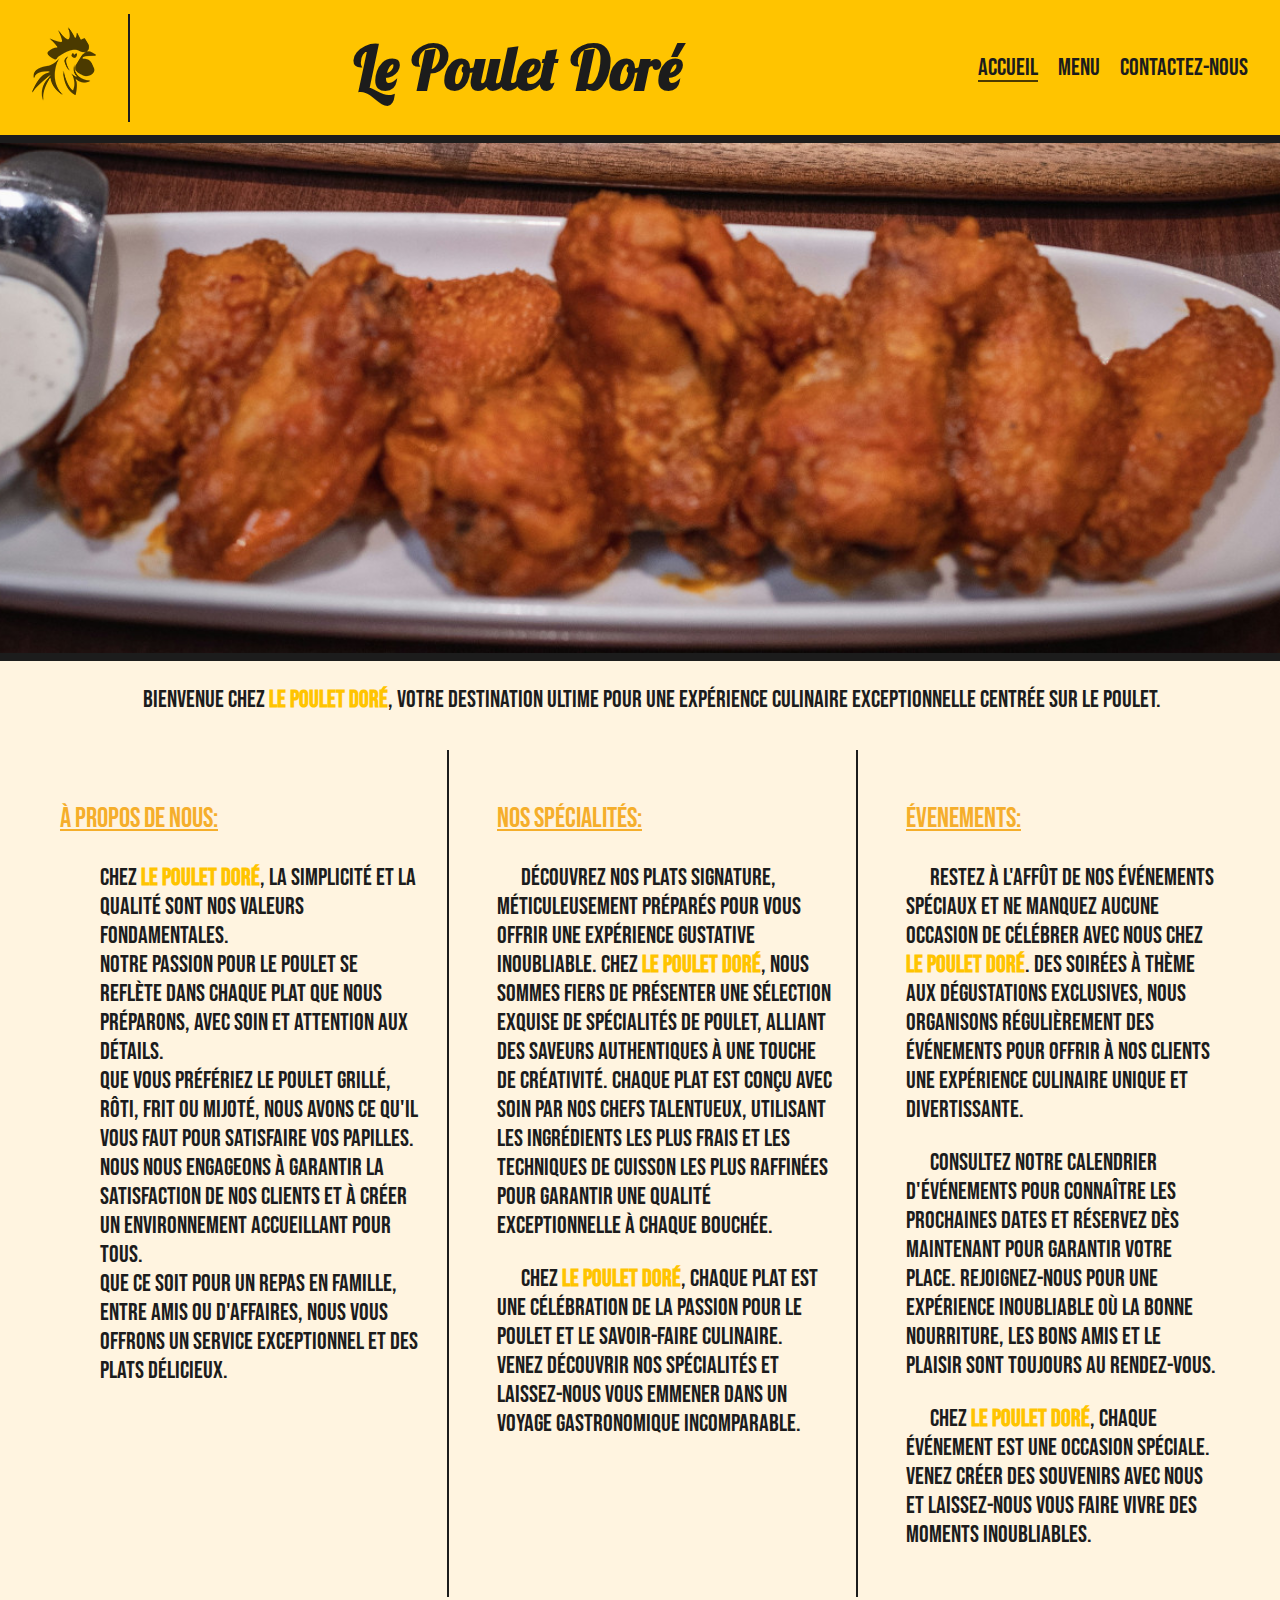
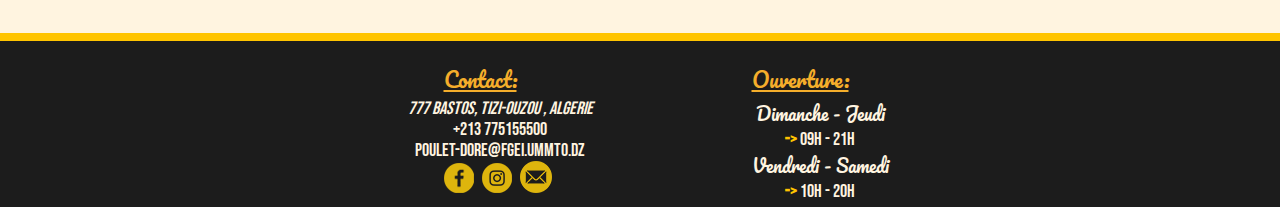
==== index.html @ 1df7c739 "modification des horraires" ====
<!DOCTYPE html>
<html lang="fr">

<head>
    <meta charset="UTF-8">
    <meta name="viewport" content="width=device-width, initial-scale=1.0">
    <link rel="stylesheet" href="style.css">
    <link rel="icon" href="images/logo_color.png" type="image/png">
    <title>Le Poulet Doré</title>
</head>

<body>
    <header>
        <div class="left">
            <div class="logo">
                <a href="index.html" title="Appuyer pour pour aller à l'accueil">
                    <img src="images/logo.png" alt="Logo de notre restaurant">
                </a>
            </div>
            <hr class="vertical">
        </div>

        <h1>Le Poulet Doré
        </h1>

        <nav>
            <ul>
                <li>
                    <a class="selected" href="index.html">ACCUEIL</a>
                </li>
                <li>
                    <a href="menu.html">MENU</a>
                </li>
                <li>
                    <a href="contact.html">CONTACTEZ-NOUS</a>
                </li>
            </ul>
        </nav>
    </header>

    <hr>

    <main>
        <div class="slogan">
            <div class="text">
                <em>
                    L’excelence de notre poulet
                    <br>est aussi élégante qu’un bijoux doré</em>
            </div>
            <a class="download" download="image-resto.jpg" href="images/background_home.jpg">
                <img src="images/telecharger.png" alt="Télécharger l'image" title="Télécharger l'image">
            </a>
        </div>

        <hr>

        <div class="presentation">

            <p class="bienvenue">
                Bienvenue chez <strong>le poulet doré</strong>, votre destination ultime pour une expérience culinaire
                exceptionnelle centrée sur le poulet.
            </p>

            <div class="contenu">
                <section class="a-propos">
                    <h3>À propos de nous:</h3>
                    <ul>
                        <li>
                            Chez <strong>le poulet doré</strong>, la simplicité et la qualité sont nos valeurs
                            fondamentales.
                        </li>
                        <li>
                            Notre passion pour le poulet se reflète dans chaque plat que nous préparons, avec soin et
                            attention aux détails.
                        </li>
                        <li>
                            Que vous préfériez le poulet grillé, rôti, frit ou mijoté, nous avons ce qu'il vous faut
                            pour satisfaire vos papilles.
                        </li>
                        <li>
                            Nous nous engageons à garantir la satisfaction de nos clients et à créer un environnement
                            accueillant pour tous.
                        </li>
                        <li>
                            Que ce soit pour un repas en famille, entre amis ou d'affaires, nous vous offrons un service
                            exceptionnel et des plats
                            délicieux.
                        </li>
                    </ul>

                </section>

                <section class="specialite">
                    <h3>Nos spécialités:</h3>
                    <p>
                        Découvrez nos plats signature, méticuleusement préparés pour vous offrir une expérience
                        gustative inoubliable. Chez
                        <strong>le poulet doré</strong>, nous sommes fiers de présenter une sélection exquise de
                        spécialités de poulet, alliant des saveurs
                        authentiques à une touche de créativité. Chaque plat est conçu avec soin par nos chefs
                        talentueux, utilisant les
                        ingrédients les plus frais et les techniques de cuisson les plus raffinées pour garantir une
                        qualité exceptionnelle à
                        chaque bouchée.
                    </p>

                    <p>
                        Chez <strong>le poulet doré</strong>, chaque plat est une célébration de la passion pour le
                        poulet et le savoir-faire culinaire. Venez
                        découvrir nos spécialités et laissez-nous vous emmener dans un voyage gastronomique
                        incomparable.
                    </p>
                </section>
                <section class="evenement">
                    <h3>Évenements:</h3>
                    <p>
                        Restez à l'affût de nos événements spéciaux et ne manquez aucune occasion de célébrer avec nous
                        chez <strong>le poulet doré</strong>. Des
                        soirées à thème aux dégustations exclusives, nous organisons régulièrement des événements pour
                        offrir à nos clients une
                        expérience culinaire unique et divertissante.
                    </p>
                    <p>
                        Consultez notre calendrier d'événements pour connaître les prochaines dates et réservez dès
                        maintenant pour garantir
                        votre place. Rejoignez-nous pour une expérience inoubliable où la bonne nourriture, les bons
                        amis et le plaisir sont
                        toujours au rendez-vous.
                    </p>
                    <p>
                        Chez <strong>le poulet doré</strong>, chaque événement est une occasion spéciale. Venez
                        créer des souvenirs avec nous et laissez-nous vous
                        faire vivre des moments inoubliables.
                    </p>
                </section>
            </div>
        </div>
    </main>
    <hr class="footer">

    <footer>
        <section class="contact">
            <h3>Contact:</h3>
            <ul>
                <li>
                    <a href="contact.html#map">
                        <address> 777 bastos, Tizi-Ouzou , Algerie</address>
                    </a>
                </li>
                <li>
                    +213 775155500
                </li>
                <li>
                    <a href="mailto:pouletdore@fgeiummto.dz" target="_blank">poulet-dore@fgei.ummto.dz</a>
                </li>
                <li class="social-icons">
                    <a href="https://fr-fr.facebook.com/login" target="_blank">
                        <img src="images/facebook.png" alt="Facebook">
                    </a>
                </li>
                <li class="social-icons">
                    <a href="https://www.instagram.com/accounts/login" target="_blank">
                        <img src="images/insta.png" alt="Instagram">
                    </a>
                </li>
                <li class="social-icons">
                    <a href="https://www.linkedin.com/login/fr" target="_blank">
                        <img src="images/gmail.png" alt="LinkedIn">
                    </a>
                </li>
            </ul>
        </section>
        <section class="horraire">
            <h3>Ouverture:</h3>
            <ul>
                <li class="semaine">
                    Dimanche - Jeudi
                </li>
                <li class="semaine">
                    <strong>-></strong> 09h - 21h
                </li>
                <li class="weekend">
                    Vendredi - Samedi
                </li>
                <li class="weekend">
                    <strong>-></strong> 10h - 20h
                </li>
            </ul>
        </section>

    </footer>
</body>

</html>
---- style.css ----
@import url('https://fonts.googleapis.com/css2?family=Bebas+Neue&family=Lobster&display=swap');
@import url('https://fonts.googleapis.com/css2?family=Pacifico&display=swap');

body {
    margin: 0;
    padding: 0;

    font-family: 'Bebas Neue', sans-serif;
    font-size: x-large;
    font-weight: normal;
    font-style: normal;
    color: #1c1c1c;
    background: #fff4e0;
    text-decoration: none;
}

header {
    display: flex;

    justify-content: space-between;

    background: #ffc400;
    width: 100%;
}

header h1 {
    font-style: normal;
    font-weight: bold;
    font-family: 'Lobster', sans-serif;
    margin: auto;
}

header nav {
    margin: auto 24px;
}

header nav li {
    display: inline;
    font-size: 24px;
    margin: 4px;
    padding: 4px;
}

header nav a {
    display: inline-block;
    position: relative;
    transition: 0.3s ease-in-out transform;
}

header nav a::after {
    content: '';
    position: absolute;

    bottom: 0;
    left: 50%;

    background: #000;
    width: 0;
    height: 2px;
    opacity: 0.7;

    transition: 0.3s ease-in-out width, 0.3s ease-in-out left;
}

header nav a:hover {
    text-decoration: none;
    transform: translateY(-3px);
}

header nav a:hover::after {
    width: 100%;
    left: 0;
}

header nav a.selected::after {
    width: 100%;
    left: 0;
}

header .left {
    display: flex;

    align-items: center;
}

header .left hr {
    padding: 0;
    height: 80%;
    border-right: 2px solid #1c1c1c;
}

main .slogan {
    position: relative;
    background: url(images/background_home.jpg);
    background-size: cover;
    background-position: center;
    background-repeat: no-repeat;
}

main .slogan div {
    display: flex;
    justify-content: center;
    text-align: center;

    width: 100%;
    
    backdrop-filter: blur(0);
    opacity: 0;
    transition: ease-out 1s opacity, ease-out 1s backdrop-filter;
    padding:200px 0;    
}

main .slogan:hover div, .slogan:hover .download{
    opacity: 1;
    backdrop-filter: blur(5px);
}
main .slogan .download {
    position: absolute;
    right: 0;
    bottom: 0;
    margin: 8px;
    opacity: 0;
    transition: ease-out 1s opacity;
}

main .presentation {
    margin: 24px;
}

main .presentation .contenu {
    display: grid;
}

main .presentation .contenu>section {
    margin: 12px;
    padding: 24px;
}


main .bienvenue {
    text-align: center;
}

main .contact {
    display: flex;
    
    justify-content: space-around;
    width: 100%;
}

main .formulaire input,
main .formulaire textarea {
    width: 400px;
    height: 50px;
    margin: auto;
    padding-left: 25px;

    border: none;
    outline: none;

    font-weight: 500;
    color: #666;
    border-radius: 50px;
}

main .emplacement address{
    display: inline;

    text-decoration: dotted underline;
    color: #ffc400;
    font-style: normal;
}

main.menu {
    padding: 24px;
}

main.menu h2,
main.menu h3,
main.menu summary {
    text-align: center;
    font-family: 'Pacifico', cursive, sans-serif;
}

main.menu details summary::-webkit-details-marker,
main.menu details summary::marker {
    display: none;
    content: "+";
    color: #1c1c1c;
}

main.menu details[open] summary::-webkit-details-marker,
main.menu details[open] summary::marker {
    display: none;
    content: "-";
}

main.menu summary {
    color: #f5ae2b;
    text-decoration: none;
}

main.menu details hr {
    width: 80%;
    margin: auto;
    height: 2px;
}

main.menu .bienvenue h3 {
    font-size: 30px;
    text-decoration: none;

    position: relative;
    top: 30px;
}

main.menu .bienvenue h3::before,
main.menu .bienvenue h3::after {
    content: "-";
}

main.menu .bienvenue em {
    display: block;
    color: #1c1c1c;
    font-family: 'Lobster', sans-serif;
    font-style: normal;
    font-size: 55px;

    position: relative;
    bottom: 25px;
}

footer {
    display: grid;

    background: #1c1c1c;
    font-size: large;
    color: #fff4e0;
}

footer a {
    color: #fff4e0;
}

footer h3 {
    font-family: 'Pacifico', cursive, sans-serif;
}

footer ul,
footer h3 {
    text-align: center;
    margin: 0;
}

footer p {
    text-indent: 0;
}

footer section {
    margin: 20px auto 5px;
}

footer .contact .social-icons {
    display: inline-block;
    margin-right: 5px;
}

footer .horraire ul>li:nth-child(2n+1) {
    font-family: 'Pacifico', cursive, sans-serif;
}

h2,
h3, summary {
    font-style: normal;
    font-weight: 500;
    text-decoration: underline;
}

h2 {
    font-size: xx-large;
}

h3, em {
    color: #f5ae2b;
}

em {
    font-style: oblique;
    font-weight: bold;
}

strong {
    color: #ffc400;
    font-weight: bold;
}

p {
    text-indent: 24px;
}

a {
    color: #1c1c1c;
    text-decoration: none;
}

a:hover {
    opacity: 0.7;
    text-decoration: underline;
}

hr {
    border: none;
    height: 8px;
    margin: 0;

    background: #1c1c1c;
}

hr.footer {
    background: #ffc400;
}

ul {
    list-style-type: none;
}

/* Laptops et Ordinateurs de bureaux */
@media only screen and (min-width: 992px) {
    header h1 {
        font-size: 60px;
    }

    main .presentation .contenu {
        grid-template-columns: auto auto auto;
    }

    main .a-propos,
    main .specialite {
        border-right: 2px #1c1c1c solid;
    }

    main .slogan div {
        font-size: 45px;
    }

    footer {
        grid-template-columns: 25% 25% 25% 25%;
    }
    
    footer .contact {
        grid-column: 2 / 3;
    }

    footer .horraire {
        grid-column: 3 / 4;
    }
}

/* Tablettes et grand telephones */
@media only screen and (min-width: 750px) and (max-width: 992px) {
    header h1 {
        font-size: 45px;
    }

    header nav{
        display: none;
    }
    
    main .presentation .contenu {
        grid-template-columns: auto auto;
    }

    main .a-propos {
        border-right: 2px #1c1c1c solid;
    }

    main .evenement {
        border-top: 2px #1c1c1c solid;
        grid-column: 1/3;
    }

    main .slogan div {
        font-size: 45px;
    }

    footer {
        grid-template-columns: auto auto;
    }
}

/* Petit telephones */
@media only screen and (max-width: 750px) {
    header h1 {
        font-size: 40px;
    }

    header nav{
        display: none;
    }

    header .left img{
        max-width: 72px;
        max-height: auto;
    }

    main .presentation .contenu {
        grid-template-columns: auto;
    }

    main .a-propos {
        border-bottom: 2px #1c1c1c solid;
    }

    main .evenement {
        border-top: 2px #1c1c1c solid;
    }

    main .slogan div {
        font-size: 30px;
    }

    footer {
        grid-template-columns: auto;
    }
}
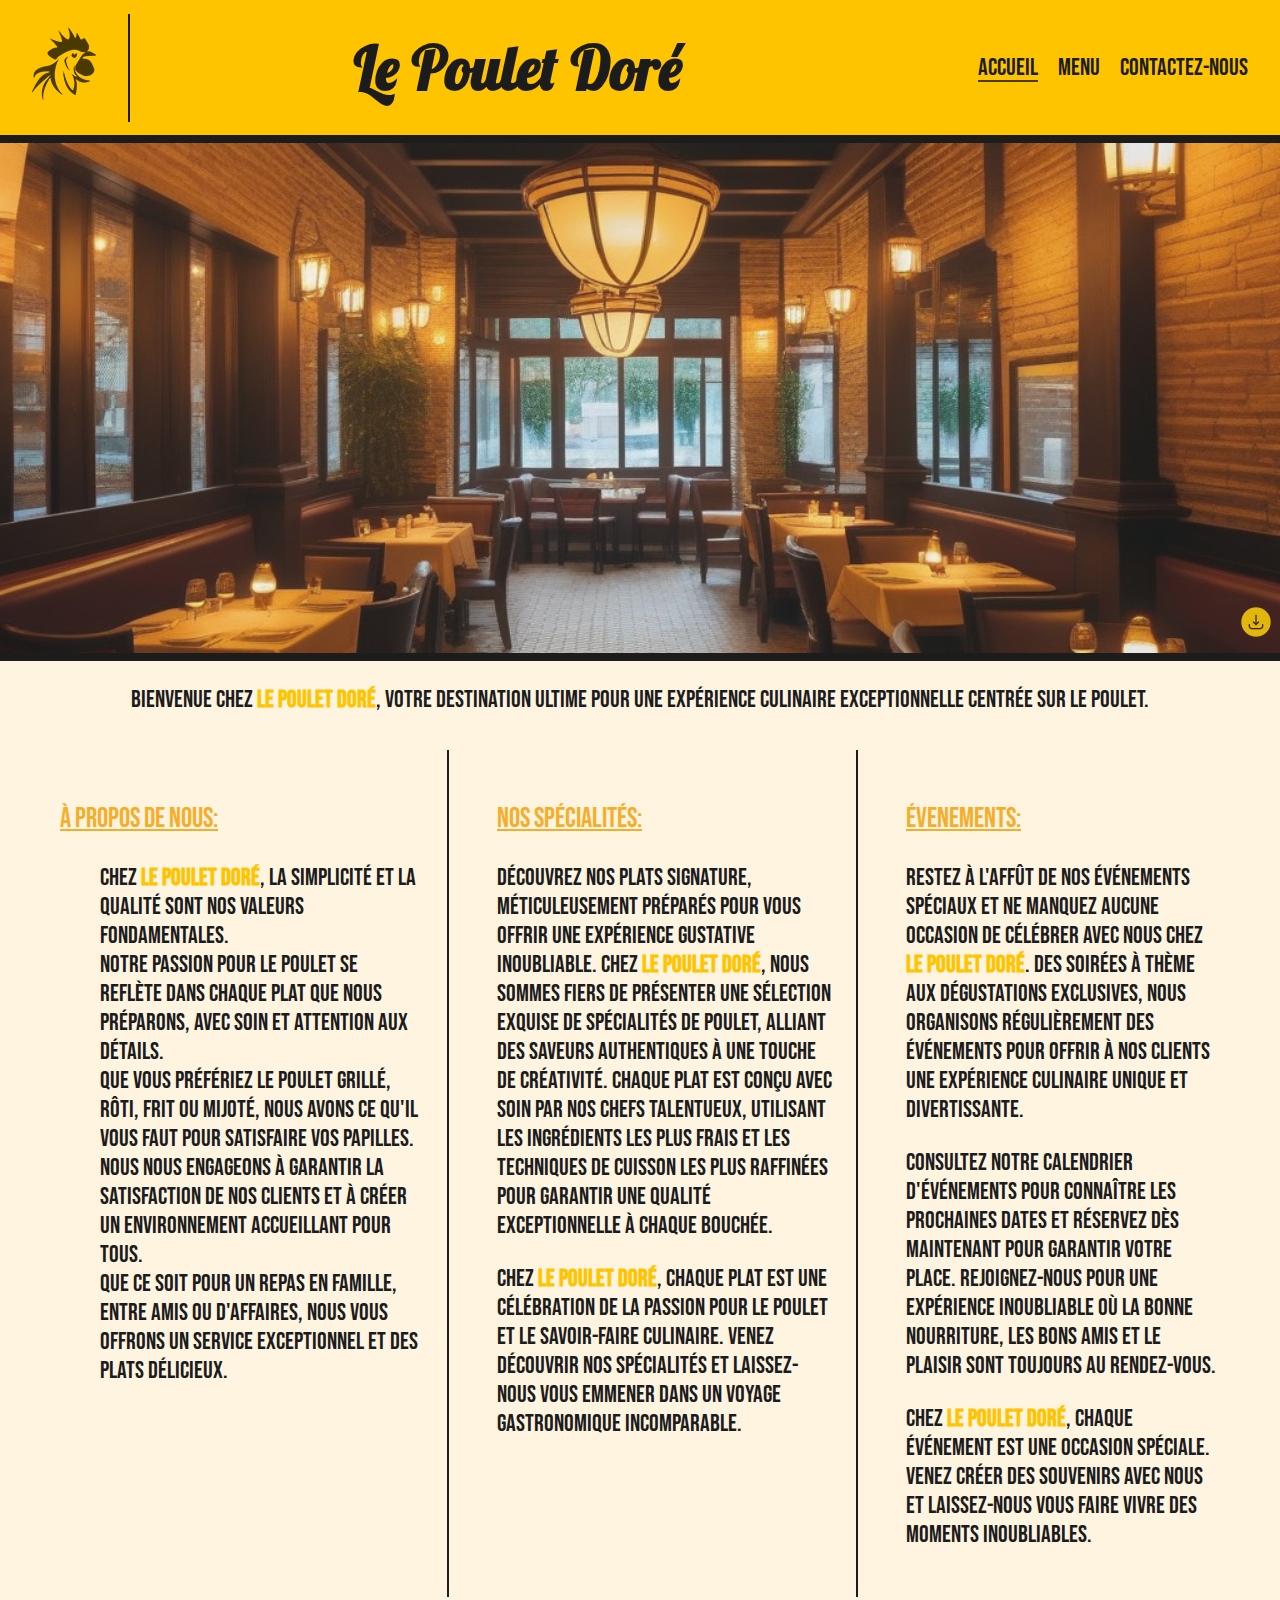
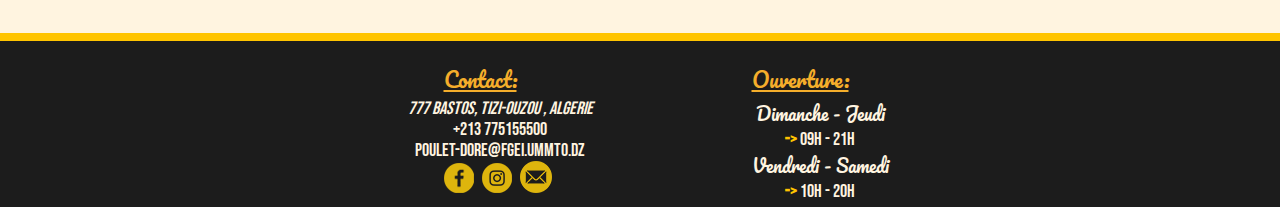
==== commit b0079e72: "correction bouton telecharger image" ====
--- a/index.html
+++ b/index.html
@@ -42,11 +42,13 @@
 
     <main>
         <div class="slogan">
-            <div class="text">
+            <div>
                 <em>
                     L’excelence de notre poulet
-                    <br>est aussi élégante qu’un bijoux doré</em>
+                    <br>est aussi élégante qu’un bijoux doré
+                </em>
             </div>
+            
             <a class="download" download="image-resto.jpg" href="images/background_home.jpg">
                 <img src="images/telecharger.png" alt="Télécharger l'image" title="Télécharger l'image">
             </a>
--- a/style.css
+++ b/style.css
@@ -1,5 +1,9 @@
 @import url('https://fonts.googleapis.com/css2?family=Bebas+Neue&family=Lobster&display=swap');
 @import url('https://fonts.googleapis.com/css2?family=Pacifico&display=swap');
+
+html {
+    scroll-behavior: smooth;
+}
 
 body {
     margin: 0;
@@ -90,17 +94,17 @@
 }
 
 main .slogan {
-    position: relative;
-    background: url(images/background_home.jpg);
+    background: url(images/background-resto2.png);
     background-size: cover;
     background-position: center;
     background-repeat: no-repeat;
+    display: flex;
 }
 
 main .slogan div {
-    display: flex;
-    justify-content: center;
-    text-align: center;
+    /* display: flex;
+    justify-content: center;*/
+    text-align: center; 
 
     width: 100%;
     
@@ -110,17 +114,19 @@
     padding:200px 0;    
 }
 
-main .slogan:hover div, .slogan:hover .download{
+main .slogan:hover div{
     opacity: 1;
     backdrop-filter: blur(5px);
 }
 main .slogan .download {
-    position: absolute;
-    right: 0;
-    bottom: 0;
+    opacity: 1;
+    transition: ease-out 1s opacity;
+    align-content: end;
     margin: 8px;
-    opacity: 0;
-    transition: ease-out 1s opacity;
+}
+
+.slogan:hover .download {
+    opacity: 1;
 }
 
 main .presentation {
@@ -136,34 +142,64 @@
     padding: 24px;
 }
 
-
 main .bienvenue {
     text-align: center;
 }
 
 main .contact {
-    display: flex;
-    
-    justify-content: space-around;
-    width: 100%;
-}
-
-main .formulaire input,
-main .formulaire textarea {
-    width: 400px;
-    height: 50px;
-    margin: auto;
+    display: grid;
+    margin: 25px;
+}
+
+main .contact .formulaire input,
+main .contact .formulaire textarea {
+    display: block;
+    margin: 12px auto;
+    width: 80%;
     padding-left: 25px;
 
     border: none;
     outline: none;
 
-    font-weight: 500;
     color: #666;
     border-radius: 50px;
 }
 
-main .emplacement address{
+main .contact .formulaire input {
+    height: 50px;
+    font-weight: 500;
+}
+
+main .contact .formulaire input[type="button"] {
+    color: #1c1c1c;
+    background: #ffc400;
+    cursor: pointer;
+}
+
+main .contact .formulaire input[type="button"]:hover {
+    background: #f5ae2b;
+}
+
+main .contact .formulaire input[type="button"]:active {
+    background: #f39f46;
+}
+
+main .contact .formulaire textarea {
+    height: 200px;
+    padding-top: 25px;
+}
+
+main .contact .formulaire #recu {
+    display: none;
+    width: 83%;
+    padding: 10px 20px;
+    margin: 25px;
+    background: #f5ae2b;
+
+    border-radius: 25px;
+}
+
+main .contact .emplacement address{
     display: inline;
 
     text-decoration: dotted underline;
@@ -171,8 +207,24 @@
     font-style: normal;
 }
 
-main.menu {
-    padding: 24px;
+main .contact .emplacement #map {
+    border-radius: 25px;
+}
+
+main.menu details em {
+    display: block;
+    font-size: 15px;
+    font-family: 'Pacifico', cursive, sans-serif;
+    font-style: normal;
+}
+
+main.menu details em::before {
+    content: "(";
+    font-family: 'Lobster', sans-serif;
+}
+main.menu details em::after {
+    content: ")";
+    font-family: 'Lobster', sans-serif;
 }
 
 main.menu h2,
@@ -182,29 +234,38 @@
     font-family: 'Pacifico', cursive, sans-serif;
 }
 
-main.menu details summary::-webkit-details-marker,
+main.menu details summary {
+    color: #f5ae2b;
+    transition: .5s ease-in-out transform;
+    cursor: pointer;
+    text-decoration: none;
+}
+
+main.menu details summary:hover{
+    transform: translateY(-5px);
+}
+
 main.menu details summary::marker {
-    display: none;
     content: "+";
     color: #1c1c1c;
 }
 
-main.menu details[open] summary::-webkit-details-marker,
 main.menu details[open] summary::marker {
-    display: none;
     content: "-";
 }
 
-main.menu summary {
-    color: #f5ae2b;
-    text-decoration: none;
-}
-
-main.menu details hr {
-    width: 80%;
-    margin: auto;
-    height: 2px;
-}
+main.menu details li {
+    display: flex;
+    justify-content: space-between;
+
+    margin-right: 24px;
+}
+
+main.menu #commander {
+    
+    margin: 8px auto;
+}
+
 
 main.menu .bienvenue h3 {
     font-size: 30px;
@@ -239,7 +300,7 @@
 }
 
 footer a {
-    color: #fff4e0;
+    color: inherit;
 }
 
 footer h3 {
@@ -250,10 +311,6 @@
 footer h3 {
     text-align: center;
     margin: 0;
-}
-
-footer p {
-    text-indent: 0;
 }
 
 footer section {
@@ -294,8 +351,8 @@
     font-weight: bold;
 }
 
-p {
-    text-indent: 24px;
+strong.special {
+    text-decoration: underline;
 }
 
 a {
@@ -343,6 +400,25 @@
         font-size: 45px;
     }
 
+    main .contact {
+        grid-template-columns: 25% 25% 25% 25%;
+        
+        margin: 0 25px;
+    }
+
+    main .contact .formulaire {
+        grid-column: 1 / 3;
+    }
+
+    main .contact .emplacement {
+        grid-column: 3 / 5;
+    }
+
+    main .contact .emplacement #map {
+        width: 600px;
+        height: 400px;
+    }
+
     footer {
         grid-template-columns: 25% 25% 25% 25%;
     }
@@ -357,7 +433,7 @@
 }
 
 /* Tablettes et grand telephones */
-@media only screen and (min-width: 750px) and (max-width: 992px) {
+@media only screen and (min-width: 750px) and (max-width: 991px) {
     header h1 {
         font-size: 45px;
     }
@@ -383,13 +459,24 @@
         font-size: 45px;
     }
 
+    main .contact {
+        grid-template-columns: auto;
+        
+        margin-left: 25%;
+    }
+
+    main .contact .emplacement #map {
+        width: 550px;
+        height: 400px;
+    }
+
     footer {
         grid-template-columns: auto auto;
     }
 }
 
 /* Petit telephones */
-@media only screen and (max-width: 750px) {
+@media only screen and (max-width: 749px) {
     header h1 {
         font-size: 40px;
     }
@@ -419,6 +506,17 @@
         font-size: 30px;
     }
 
+    main .contact {
+        grid-template-columns: auto;
+        
+        margin-left: 5%;
+    }
+
+    main .emplacement #map {
+        width: 350px;
+        height: 350px;
+    }
+
     footer {
         grid-template-columns: auto;
     }
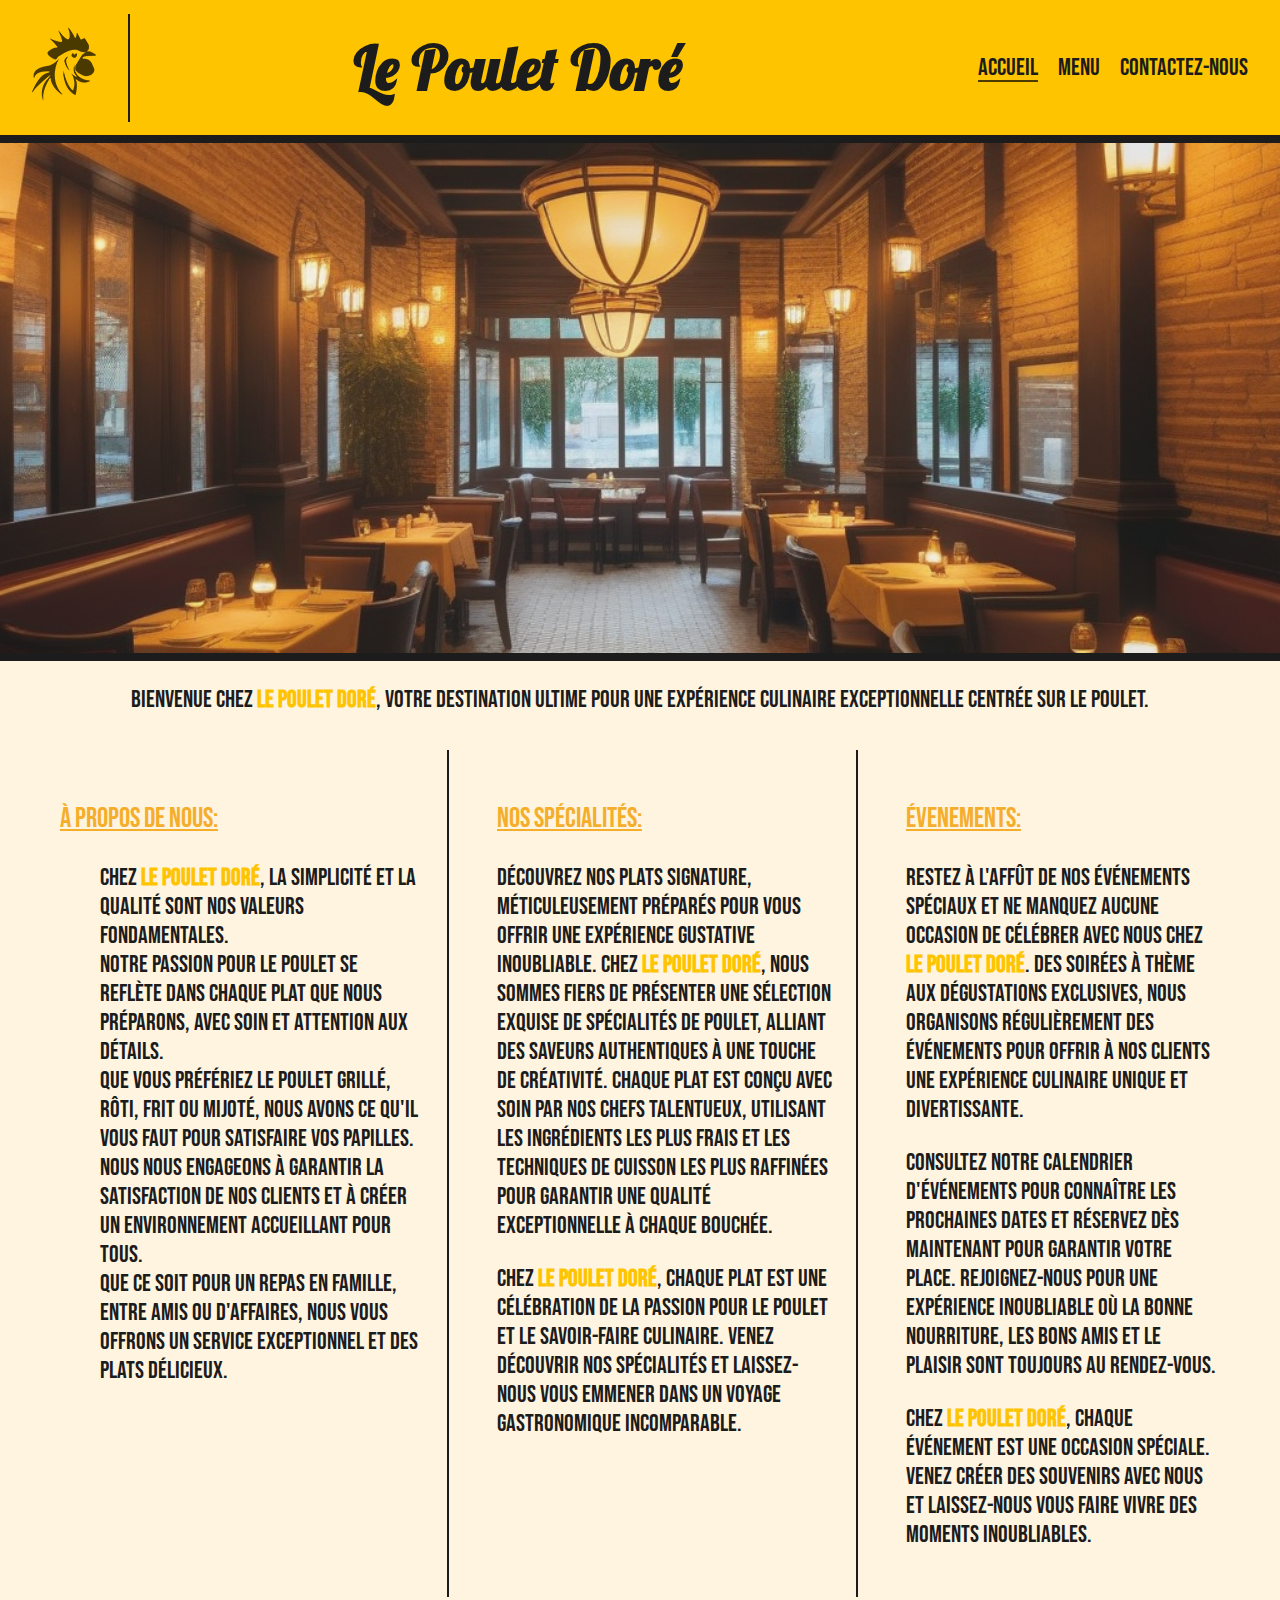
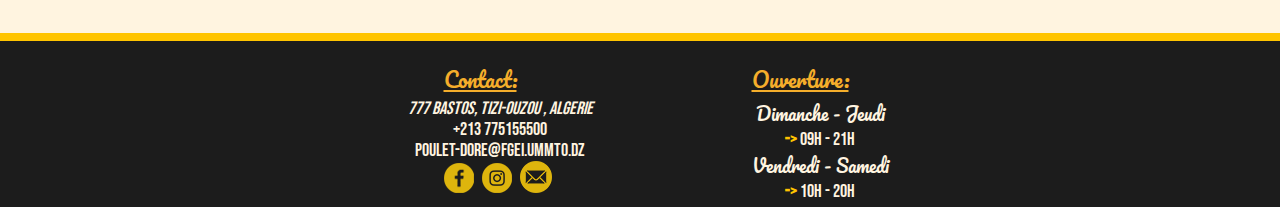
==== commit 21597dc1: "correction positionnement bouton telechargement" ====
--- a/index.html
+++ b/index.html
@@ -47,9 +47,9 @@
                     L’excelence de notre poulet
                     <br>est aussi élégante qu’un bijoux doré
                 </em>
+                
             </div>
-            
-            <a class="download" download="image-resto.jpg" href="images/background_home.jpg">
+            <a class="download" download="image-resto.jpg" href="images/background_home2.jpg">
                 <img src="images/telecharger.png" alt="Télécharger l'image" title="Télécharger l'image">
             </a>
         </div>
--- a/style.css
+++ b/style.css
@@ -94,40 +94,40 @@
 }
 
 main .slogan {
-    background: url(images/background-resto2.png);
+    background: url(images/background-home2.png);
     background-size: cover;
     background-position: center;
     background-repeat: no-repeat;
-    display: flex;
+
+    position: relative;
+    
 }
 
 main .slogan div {
-    /* display: flex;
-    justify-content: center;*/
-    text-align: center; 
-
-    width: 100%;
+
+    text-align: center;
     
     backdrop-filter: blur(0);
     opacity: 0;
     transition: ease-out 1s opacity, ease-out 1s backdrop-filter;
-    padding:200px 0;    
-}
-
-main .slogan:hover div{
+    padding:200px 0;
+}
+
+main .slogan:hover div, .slogan:hover .download {
     opacity: 1;
     backdrop-filter: blur(5px);
-}
+    
+}
+
 main .slogan .download {
-    opacity: 1;
-    transition: ease-out 1s opacity;
-    align-content: end;
-    margin: 8px;
-}
-
-.slogan:hover .download {
-    opacity: 1;
-}
+    position: absolute;;
+    bottom: 4px;
+    right: 4px;
+    opacity: 0;
+    transition: ease-out 1s opacity, ease-out 1s backdrop-filter;
+}
+
+
 
 main .presentation {
     margin: 24px;
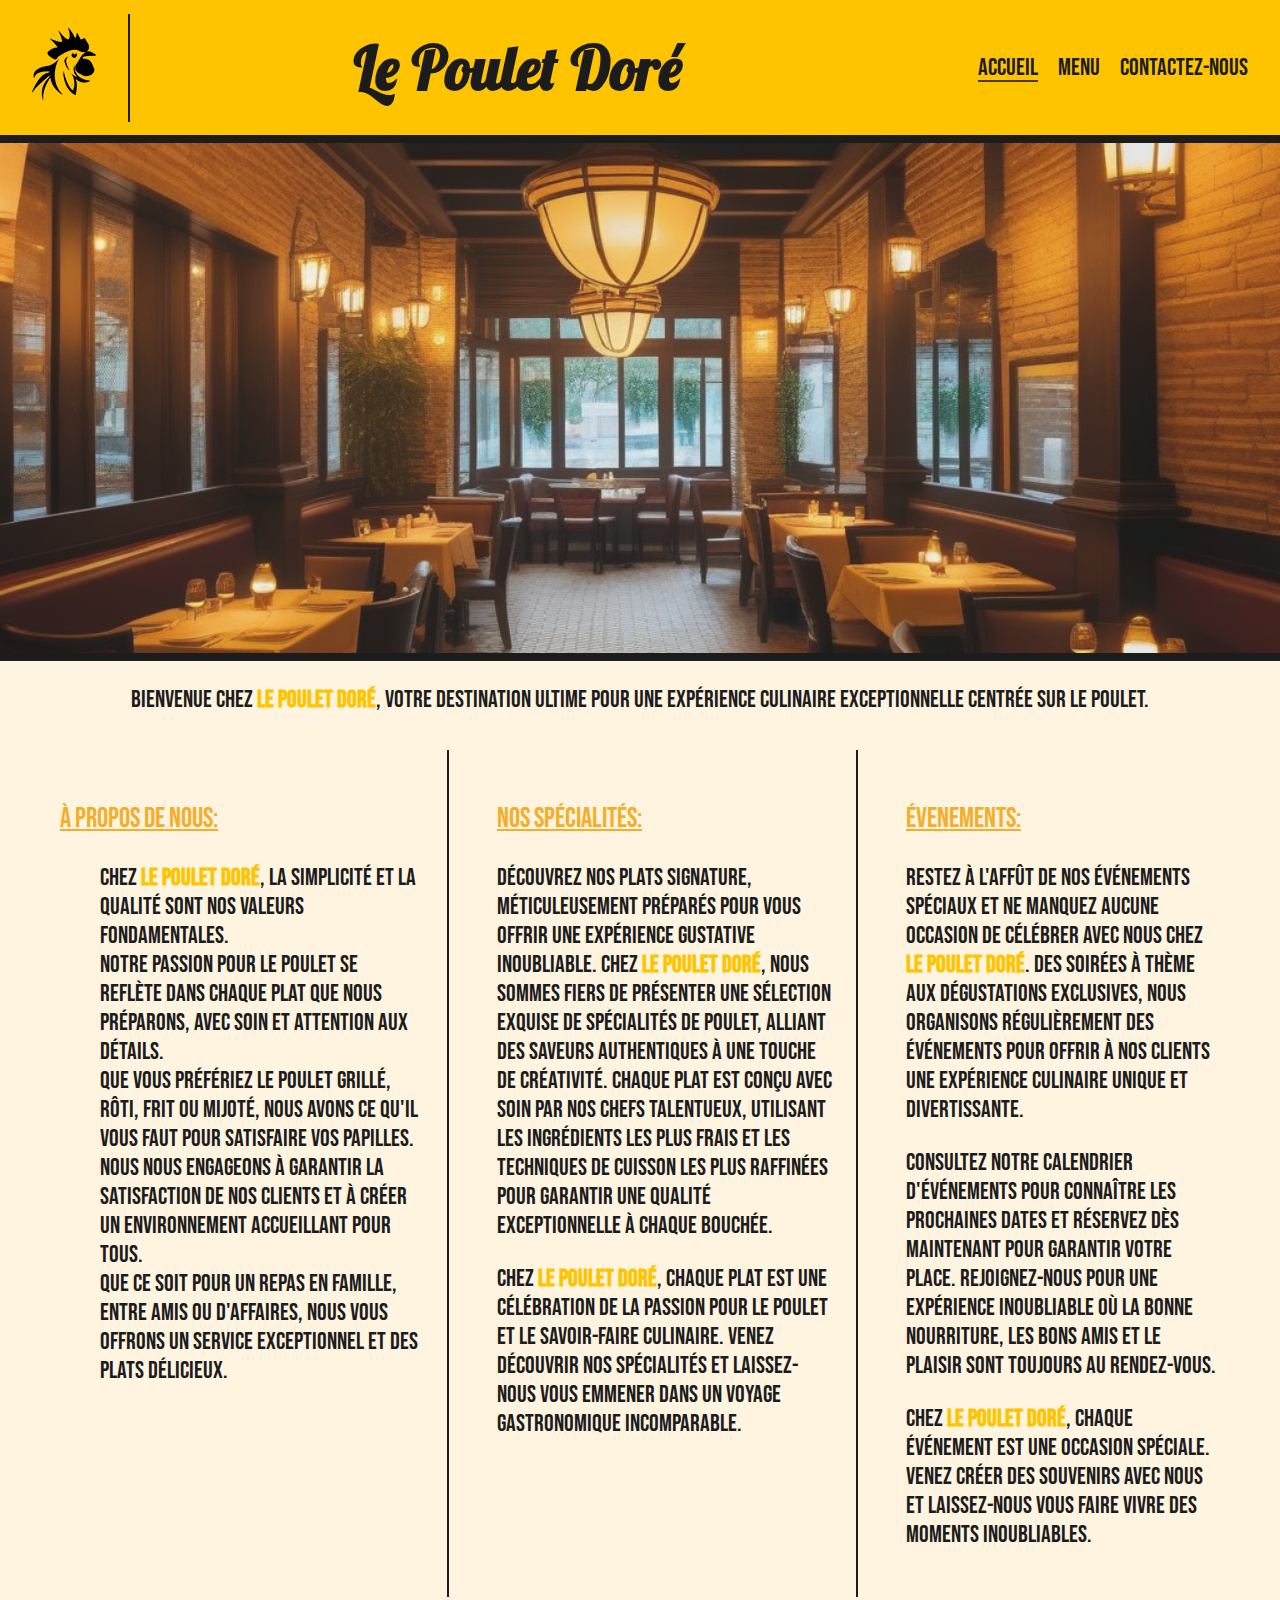
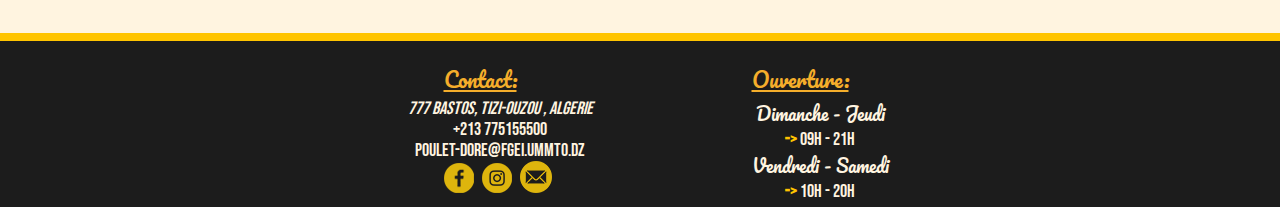
==== commit c69f08f7: "Ajout d'une nav barre pour telephone" ====
--- a/index.html
+++ b/index.html
@@ -23,7 +23,14 @@
         <h1>Le Poulet Doré
         </h1>
 
-        <nav>
+<div class="nav-container">
+        <nav class="small-device">
+            <div class="element"></div>
+            <div class="element"></div>
+            <div class="element"></div>
+        </nav>
+
+        <nav class="big-device">
             <ul>
                 <li>
                     <a class="selected" href="index.html">ACCUEIL</a>
@@ -36,6 +43,7 @@
                 </li>
             </ul>
         </nav>
+        </div>
     </header>
 
     <hr>
@@ -47,7 +55,7 @@
                     L’excelence de notre poulet
                     <br>est aussi élégante qu’un bijoux doré
                 </em>
-                
+
             </div>
             <a class="download" download="image-resto.jpg" href="images/background_home2.jpg">
                 <img src="images/telecharger.png" alt="Télécharger l'image" title="Télécharger l'image">
--- a/style.css
+++ b/style.css
@@ -34,15 +34,24 @@
     margin: auto;
 }
 
-header nav {
-    margin: auto 24px;
-}
-
-header nav li {
-    display: inline;
-    font-size: 24px;
-    margin: 4px;
-    padding: 4px;
+header .left {
+    display: flex;
+    align-items: center;
+}
+
+header .left img {
+    transform: rotateY(0);
+    transition: transform ease-out .5s;
+}
+
+header .left img:hover {
+    transform: rotate(370deg);
+}
+
+header .left hr {
+    padding: 0;
+    height: 80%;
+    border-right: 2px solid #1c1c1c;
 }
 
 header nav a {
@@ -66,6 +75,11 @@
     transition: 0.3s ease-in-out width, 0.3s ease-in-out left;
 }
 
+header nav a.selected::after {
+    width: 100%;
+    left: 0;
+}
+
 header nav a:hover {
     text-decoration: none;
     transform: translateY(-3px);
@@ -74,23 +88,6 @@
 header nav a:hover::after {
     width: 100%;
     left: 0;
-}
-
-header nav a.selected::after {
-    width: 100%;
-    left: 0;
-}
-
-header .left {
-    display: flex;
-
-    align-items: center;
-}
-
-header .left hr {
-    padding: 0;
-    height: 80%;
-    border-right: 2px solid #1c1c1c;
 }
 
 main .slogan {
@@ -100,34 +97,34 @@
     background-repeat: no-repeat;
 
     position: relative;
-    
+
 }
 
 main .slogan div {
 
     text-align: center;
-    
+
     backdrop-filter: blur(0);
     opacity: 0;
     transition: ease-out 1s opacity, ease-out 1s backdrop-filter;
-    padding:200px 0;
-}
-
-main .slogan:hover div, .slogan:hover .download {
+    padding: 200px 0;
+}
+
+main .slogan:hover div,
+.slogan:hover .download {
     opacity: 1;
     backdrop-filter: blur(5px);
-    
+
 }
 
 main .slogan .download {
-    position: absolute;;
+    position: absolute;
+    ;
     bottom: 4px;
     right: 4px;
     opacity: 0;
     transition: ease-out 1s opacity, ease-out 1s backdrop-filter;
 }
-
-
 
 main .presentation {
     margin: 24px;
@@ -170,27 +167,18 @@
     font-weight: 500;
 }
 
-main .contact .formulaire input[type="button"] {
-    color: #1c1c1c;
-    background: #ffc400;
-    cursor: pointer;
-}
-
-main .contact .formulaire input[type="button"]:hover {
-    background: #f5ae2b;
-}
-
-main .contact .formulaire input[type="button"]:active {
-    background: #f39f46;
-}
+
 
 main .contact .formulaire textarea {
     height: 200px;
     padding-top: 25px;
 }
 
-main .contact .formulaire #recu {
-    display: none;
+main.recu {
+    padding: 8% 0;
+}
+
+main.recu p {
     width: 83%;
     padding: 10px 20px;
     margin: 25px;
@@ -199,7 +187,7 @@
     border-radius: 25px;
 }
 
-main .contact .emplacement address{
+main .contact .emplacement address {
     display: inline;
 
     text-decoration: dotted underline;
@@ -209,6 +197,39 @@
 
 main .contact .emplacement #map {
     border-radius: 25px;
+}
+
+main.menu .propositions {
+    display: flex;
+    flex-direction: column;
+}
+
+main.menu .propositions input[type="number"] {
+    margin: 8px;
+    width: 15px;
+    padding: 8px;
+    text-align: center;
+
+    -moz-appearance: textfield;
+    appearance: textfield;
+    background: #fff;
+
+    outline: none;
+    border: none;
+    border-radius: 25px;
+
+    position: relative;
+    bottom: 3px;
+}
+
+main.menu .propositions input[type="number"]::-webkit-inner-spin-button,
+main.menu .propositions input[type="number"]::-webkit-outer-spin-button {
+    -webkit-appearance: none;
+}
+
+main.menu .propositions input[type="submit"] {
+    position: relative;
+    left: calc(50% - 70px);
 }
 
 main.menu details em {
@@ -222,6 +243,7 @@
     content: "(";
     font-family: 'Lobster', sans-serif;
 }
+
 main.menu details em::after {
     content: ")";
     font-family: 'Lobster', sans-serif;
@@ -241,7 +263,7 @@
     text-decoration: none;
 }
 
-main.menu details summary:hover{
+main.menu details summary:hover {
     transform: translateY(-5px);
 }
 
@@ -261,19 +283,25 @@
     margin-right: 24px;
 }
 
-main.menu #commander {
-    
-    margin: 8px auto;
-}
-
+main.menu .bienvenue {
+    background: #fff4e0;
+    position: relative;
+
+    margin: 30px 0;
+    height: 100px;
+}
 
 main.menu .bienvenue h3 {
     font-size: 30px;
     text-decoration: none;
-
-    position: relative;
-    top: 30px;
-}
+    position: absolute;
+    margin: 0;
+
+    top: 0;
+    left: calc(50% - 86px);
+}
+
+
 
 main.menu .bienvenue h3::before,
 main.menu .bienvenue h3::after {
@@ -287,8 +315,9 @@
     font-style: normal;
     font-size: 55px;
 
-    position: relative;
-    bottom: 25px;
+    position: absolute;
+    left: calc(50% - 122px);
+    bottom: 0;
 }
 
 footer {
@@ -327,7 +356,8 @@
 }
 
 h2,
-h3, summary {
+h3,
+summary {
     font-style: normal;
     font-weight: 500;
     text-decoration: underline;
@@ -337,7 +367,8 @@
     font-size: xx-large;
 }
 
-h3, em {
+h3,
+em {
     color: #f5ae2b;
 }
 
@@ -381,12 +412,53 @@
     list-style-type: none;
 }
 
+input[type="submit"] {
+    color: #1c1c1c;
+    background: #ffc400;
+    cursor: pointer;
+    display: block;
+
+    margin: 12px auto;
+    padding: 10px 25px;
+
+    border: none;
+    outline: none;
+    border-radius: 50px;
+}
+
+input[type="submit"]:hover {
+    background: #f5ae2b;
+}
+
+input[type="submit"]:active {
+    background: #f39f46;
+}
+
 /* Laptops et Ordinateurs de bureaux */
 @media only screen and (min-width: 992px) {
     header h1 {
         font-size: 60px;
     }
 
+    header .nav-container {
+        margin: auto 0;
+    }
+
+    header nav.big-device {
+        margin: auto 24px;
+    }
+
+    header nav.big-device li {
+        display: inline;
+        font-size: 24px;
+        margin: 4px;
+        padding: 4px;
+    }
+
+    nav.small-device {
+        display: none;
+    }
+
     main .presentation .contenu {
         grid-template-columns: auto auto auto;
     }
@@ -402,7 +474,7 @@
 
     main .contact {
         grid-template-columns: 25% 25% 25% 25%;
-        
+
         margin: 0 25px;
     }
 
@@ -415,14 +487,14 @@
     }
 
     main .contact .emplacement #map {
-        width: 600px;
+        width: 490px;
         height: 400px;
     }
 
     footer {
         grid-template-columns: 25% 25% 25% 25%;
     }
-    
+
     footer .contact {
         grid-column: 2 / 3;
     }
@@ -435,13 +507,82 @@
 /* Tablettes et grand telephones */
 @media only screen and (min-width: 750px) and (max-width: 991px) {
     header h1 {
-        font-size: 45px;
-    }
-
-    header nav{
+        font-size: 40px;
+    }
+
+    header .nav-container {
+        position: relative;
+        width: 20%;
+    }
+
+    header nav.big-device {
         display: none;
-    }
-    
+        position: absolute;
+        z-index: 2;
+        top: 100%;
+        right: 20px;
+        background: #fff4e0;
+        width: 100%;
+        border-radius: 0 0 25px 25px;
+        text-align: center;
+    }
+
+    header nav.big-device ul {
+        margin: 5px;
+        padding: 5px;
+    }
+
+    header nav.big-device a {
+        margin: 7px 0;
+    }
+
+    header nav.small-device {
+        background-color: #fff4e0;
+        width: 100%;
+        height: 80%;
+        border-radius: 50px;
+        position: relative;
+        right: 20px;
+        transition: transform ease-in-out .1s;
+    }
+
+    header nav.small-device .element {
+        height: 14%;
+        width: 50%;
+        border-radius: 50px;
+        top: 10px;
+        position: relative;
+
+        margin: 10px auto;
+        background: #f5ae2b;
+
+        transition: transform ease-in-out .3s;
+    }
+
+    header nav.small-device:hover .element:first-child {
+        transform: translateY(5px);
+    }
+
+    header nav.small-device:hover .element:nth-child(3) {
+        transform: translateY(-5px);
+    }
+
+    header .nav-container:hover nav.small-device {
+        transform: translateY(10px);
+        border-radius: 25px 25px 0 0;
+    }
+
+    header .nav-container:hover nav.big-device {
+        display: block;
+        border-bottom: solid 1px #1c1c1c;
+        border-left: solid 1px #1c1c1c;
+    }
+
+    header .left img {
+        max-width: 72px;
+        max-height: auto;
+    }
+
     main .presentation .contenu {
         grid-template-columns: auto auto;
     }
@@ -461,8 +602,8 @@
 
     main .contact {
         grid-template-columns: auto;
-        
-        margin-left: 25%;
+
+        margin-left: 5%;
     }
 
     main .contact .emplacement #map {
@@ -481,11 +622,75 @@
         font-size: 40px;
     }
 
-    header nav{
+    header .nav-container {
+        position: relative;
+        width: 20%;
+    }
+
+    header nav.big-device {
         display: none;
-    }
-
-    header .left img{
+        position: absolute;
+        z-index: 2;
+        top: 100%;
+        right: 20px;
+        background: #fff4e0;
+        width: 100%;
+        border-radius: 0 0 25px 25px;
+        text-align: center;
+    }
+
+    header nav.big-device ul {
+        margin: 5px;
+        padding: 5px;
+    }
+
+    header nav.big-device a {
+        margin: 7px 0;
+    }
+
+    header nav.small-device {
+        background-color: #fff4e0;
+        width: 100%;
+        height: 80%;
+        border-radius: 50px;
+        position: relative;
+        right: 20px;
+        transition: transform ease-in-out .1s;
+    }
+
+    header nav.small-device .element {
+        height: 14%;
+        width: 50%;
+        border-radius: 50px;
+        top: 10px;
+        position: relative;
+
+        margin: 10px auto;
+        background: #f5ae2b;
+
+        transition: transform ease-in-out .3s;
+    }
+
+    header nav.small-device:hover .element:first-child {
+        transform: translateY(5px);
+    }
+
+    header nav.small-device:hover .element:nth-child(3) {
+        transform: translateY(-5px);
+    }
+
+    header .nav-container:hover nav.small-device {
+        transform: translateY(10px);
+        border-radius: 25px 25px 0 0;
+    }
+
+    header .nav-container:hover nav.big-device {
+        display: block;
+        border-bottom: solid 1px #1c1c1c;
+        border-left: solid 1px #1c1c1c;
+    }
+
+    header .left img {
         max-width: 72px;
         max-height: auto;
     }
@@ -508,7 +713,7 @@
 
     main .contact {
         grid-template-columns: auto;
-        
+
         margin-left: 5%;
     }
 
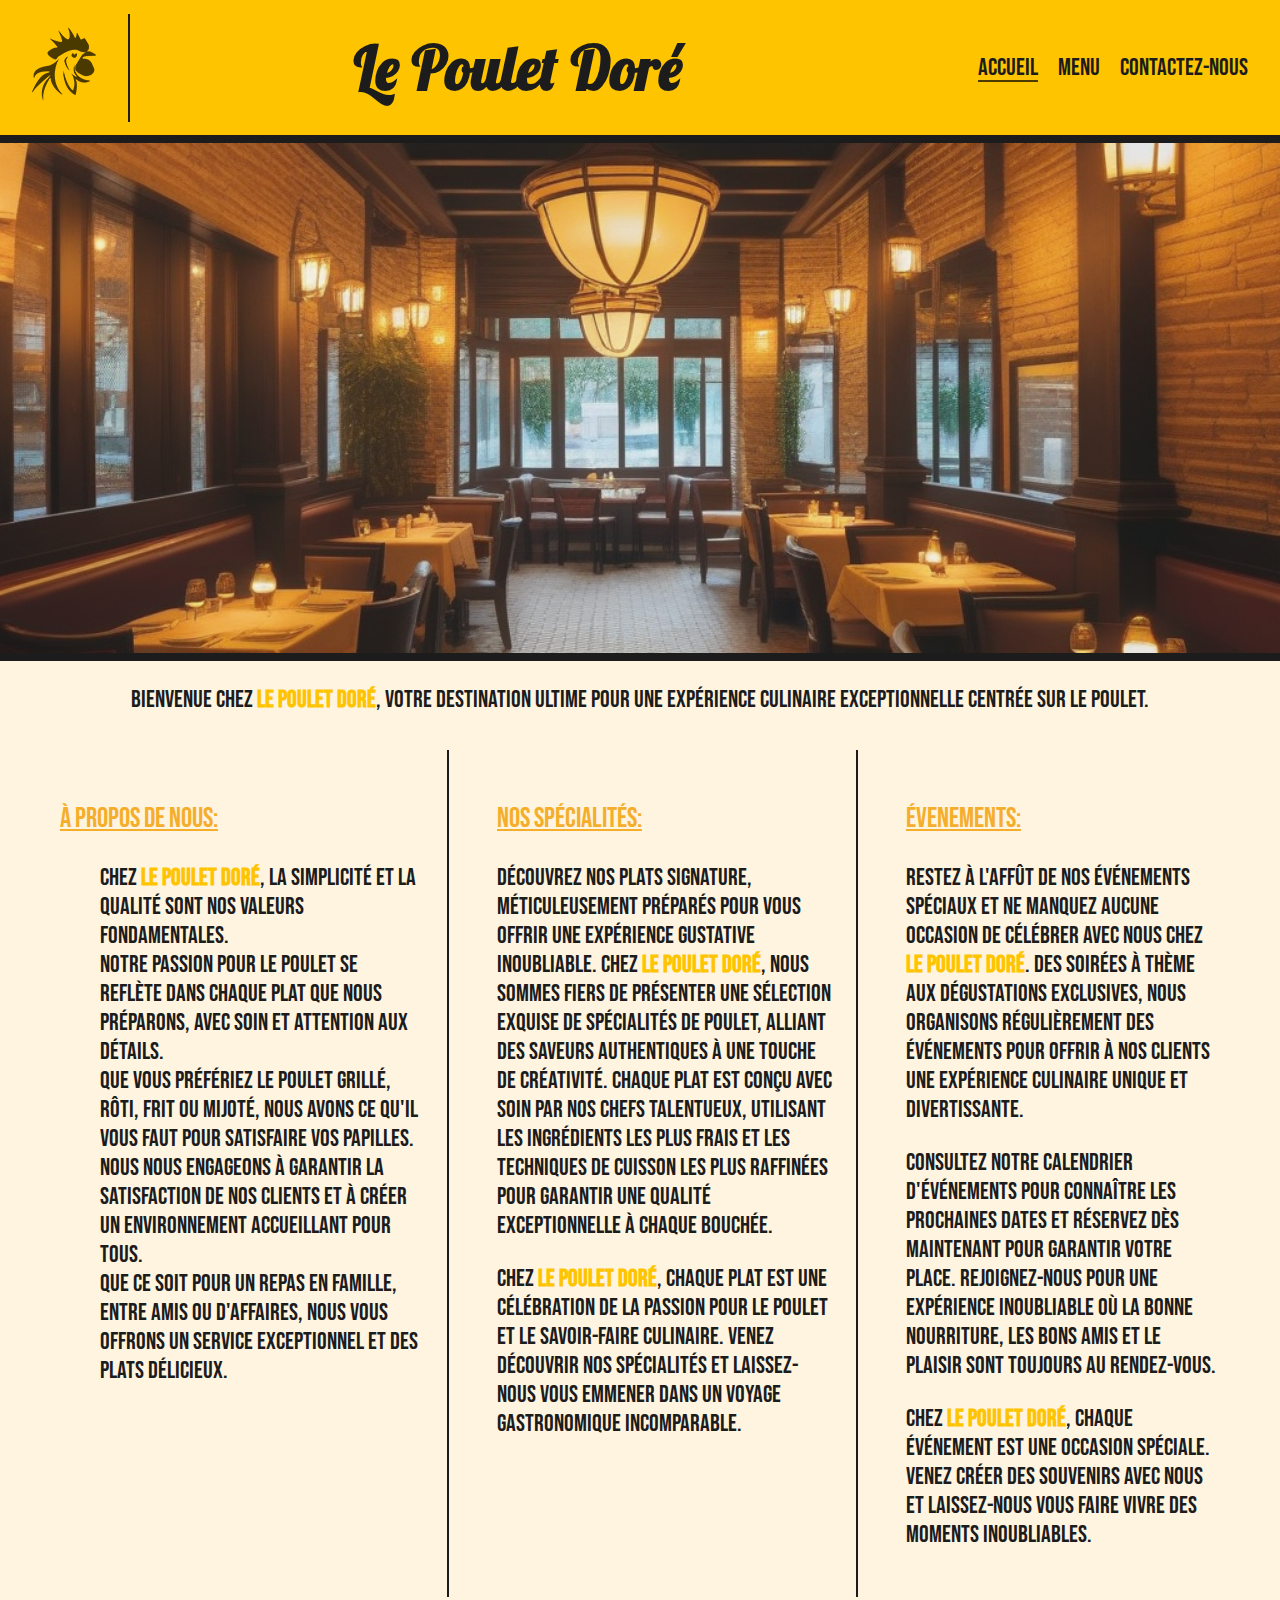
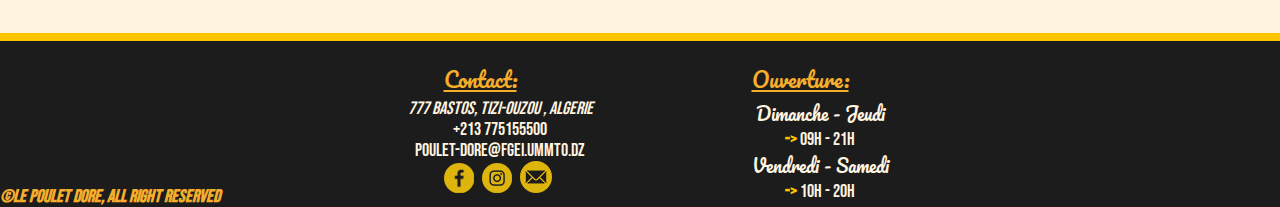
==== commit 1189e341: "tchopa mi pola" ====
--- a/index.html
+++ b/index.html
@@ -180,6 +180,7 @@
                 </li>
             </ul>
         </section>
+        <em>&COPY;<a href="index.html">Le Poulet dore</a>, All Right Reserved</em>
         <section class="horraire">
             <h3>Ouverture:</h3>
             <ul>
--- a/style.css
+++ b/style.css
@@ -39,15 +39,6 @@
     align-items: center;
 }
 
-header .left img {
-    transform: rotateY(0);
-    transition: transform ease-out .5s;
-}
-
-header .left img:hover {
-    transform: rotate(370deg);
-}
-
 header .left hr {
     padding: 0;
     height: 80%;
@@ -91,7 +82,7 @@
 }
 
 main .slogan {
-    background: url(images/background-home2.png);
+    background: url(images/background-home.png);
     background-size: cover;
     background-position: center;
     background-repeat: no-repeat;
@@ -167,8 +158,6 @@
     font-weight: 500;
 }
 
-
-
 main .contact .formulaire textarea {
     height: 200px;
     padding-top: 25px;
@@ -204,22 +193,46 @@
     flex-direction: column;
 }
 
-main.menu .propositions input[type="number"] {
-    margin: 8px;
-    width: 15px;
+main.menu details>ul {
+    padding: 0;
+}
+
+main.menu .propositions input[type="number"],
+main.menu details>ul>li .bas input[type="button"] {
+    margin: 8px 0;
     padding: 8px;
-    text-align: center;
-
+
+    background: #fff;
+
+    outline: none;
+    border: none;
+
+    position: relative;
+    bottom: 3px;
+}
+
+main.menu details>ul>li .bas input[type="number"] {
     -moz-appearance: textfield;
     appearance: textfield;
-    background: #fff;
-
-    outline: none;
-    border: none;
-    border-radius: 25px;
-
-    position: relative;
-    bottom: 3px;
+    text-align: center;
+    width: 15px;
+}
+
+main.menu details>ul>li .bas input[type="number"]:disabled{
+    color: #1c1c1c;
+}
+main.menu details>ul>li .bas input[type="button"]{
+    cursor: pointer;
+}
+
+main.menu details>ul>li .bas input[type="button"]:first-child {
+    left: 10px;
+    border-radius: 25px 0 0 25px;
+}
+
+main.menu details>ul>li .bas input[type="button"]:last-child {
+    right: 10px;
+    border-radius: 0 25px 25px 0;
 }
 
 main.menu .propositions input[type="number"]::-webkit-inner-spin-button,
@@ -228,25 +241,20 @@
 }
 
 main.menu .propositions input[type="submit"] {
-    position: relative;
-    left: calc(50% - 70px);
+    width: 300px;
+    height: 50px;
 }
 
 main.menu details em {
     display: block;
+    text-align: center;
     font-size: 15px;
     font-family: 'Pacifico', cursive, sans-serif;
     font-style: normal;
-}
-
-main.menu details em::before {
-    content: "(";
-    font-family: 'Lobster', sans-serif;
-}
-
-main.menu details em::after {
-    content: ")";
-    font-family: 'Lobster', sans-serif;
+    margin: 0 50px;
+
+    position: absolute;
+    top: 35%;
 }
 
 main.menu h2,
@@ -256,6 +264,10 @@
     font-family: 'Pacifico', cursive, sans-serif;
 }
 
+main.menu details strong {
+    color: #f5ae2b;
+}
+
 main.menu details summary {
     color: #f5ae2b;
     transition: .5s ease-in-out transform;
@@ -276,12 +288,78 @@
     content: "-";
 }
 
-main.menu details li {
+main.menu details>ul {
     display: flex;
-    justify-content: space-between;
-
-    margin-right: 24px;
-}
+    flex-wrap: wrap;
+    justify-content: center;
+    position: relative;
+}
+
+main.menu details>ul>li {
+    background-color: #ffebcc;
+    perspective: 1000px;
+
+    width: 300px;
+    height: 300px;
+    border-radius: 25px;
+    text-align: center;
+    margin: 10px 5px;
+
+    position: relative;
+    transform-style: preserve-3d;
+
+    transition: box-shadow ease-in-out .3s,
+        transform ease-in-out .5s;
+}
+
+main.menu details>ul>li:hover {
+    transform: translateY(-7px) rotateY(180deg);
+    box-shadow: 0 7px #504f4f;
+}
+
+main.menu details>ul>li .flip-card-avant,
+main.menu details>ul>li .flip-card-avant img,
+main.menu details>ul>li .flip-card-arriere {
+    border-radius: 25px;
+}
+
+main.menu details>ul>li .flip-card-avant,
+main.menu details>ul>li:hover .flip-card-arriere {
+    position: absolute;
+    width: 100%;
+    height: 100%;
+    -webkit-backface-visibility: hidden;
+    backface-visibility: hidden;
+}
+
+main.menu details>ul>li .flip-card-avant {
+    transition: opacity .5s ease-in-out;
+    opacity: 1
+}
+
+main.menu details>ul>li:hover .flip-card-avant {
+    opacity: 0;
+}
+
+main.menu details>ul>li .flip-card-arriere {
+    opacity: 0;
+    transition: display .5s ease-in-out;
+}
+
+main.menu details>ul>li:hover .flip-card-arriere {
+    opacity: 1;
+    transform: rotateY(180deg);
+}
+
+main.menu details>ul>li h3 {
+    color: #1c1c1c;
+}
+main.menu details>ul>li .bas {
+    position: absolute;
+    bottom: 0;
+    left: calc(50% - 45px);
+}
+
 
 main.menu .bienvenue {
     background: #fff4e0;
@@ -353,6 +431,11 @@
 
 footer .horraire ul>li:nth-child(2n+1) {
     font-family: 'Pacifico', cursive, sans-serif;
+}
+
+footer em{
+    position: absolute;
+    margin-top: 145px;
 }
 
 h2,
@@ -538,7 +621,7 @@
 
     header nav.small-device {
         background-color: #fff4e0;
-        width: 100%;
+        width: 135px;
         height: 80%;
         border-radius: 50px;
         position: relative;
@@ -619,7 +702,7 @@
 /* Petit telephones */
 @media only screen and (max-width: 749px) {
     header h1 {
-        font-size: 40px;
+        font-size: 30px;
     }
 
     header .nav-container {
@@ -650,7 +733,7 @@
 
     header nav.small-device {
         background-color: #fff4e0;
-        width: 100%;
+        width: 80px;
         height: 80%;
         border-radius: 50px;
         position: relative;
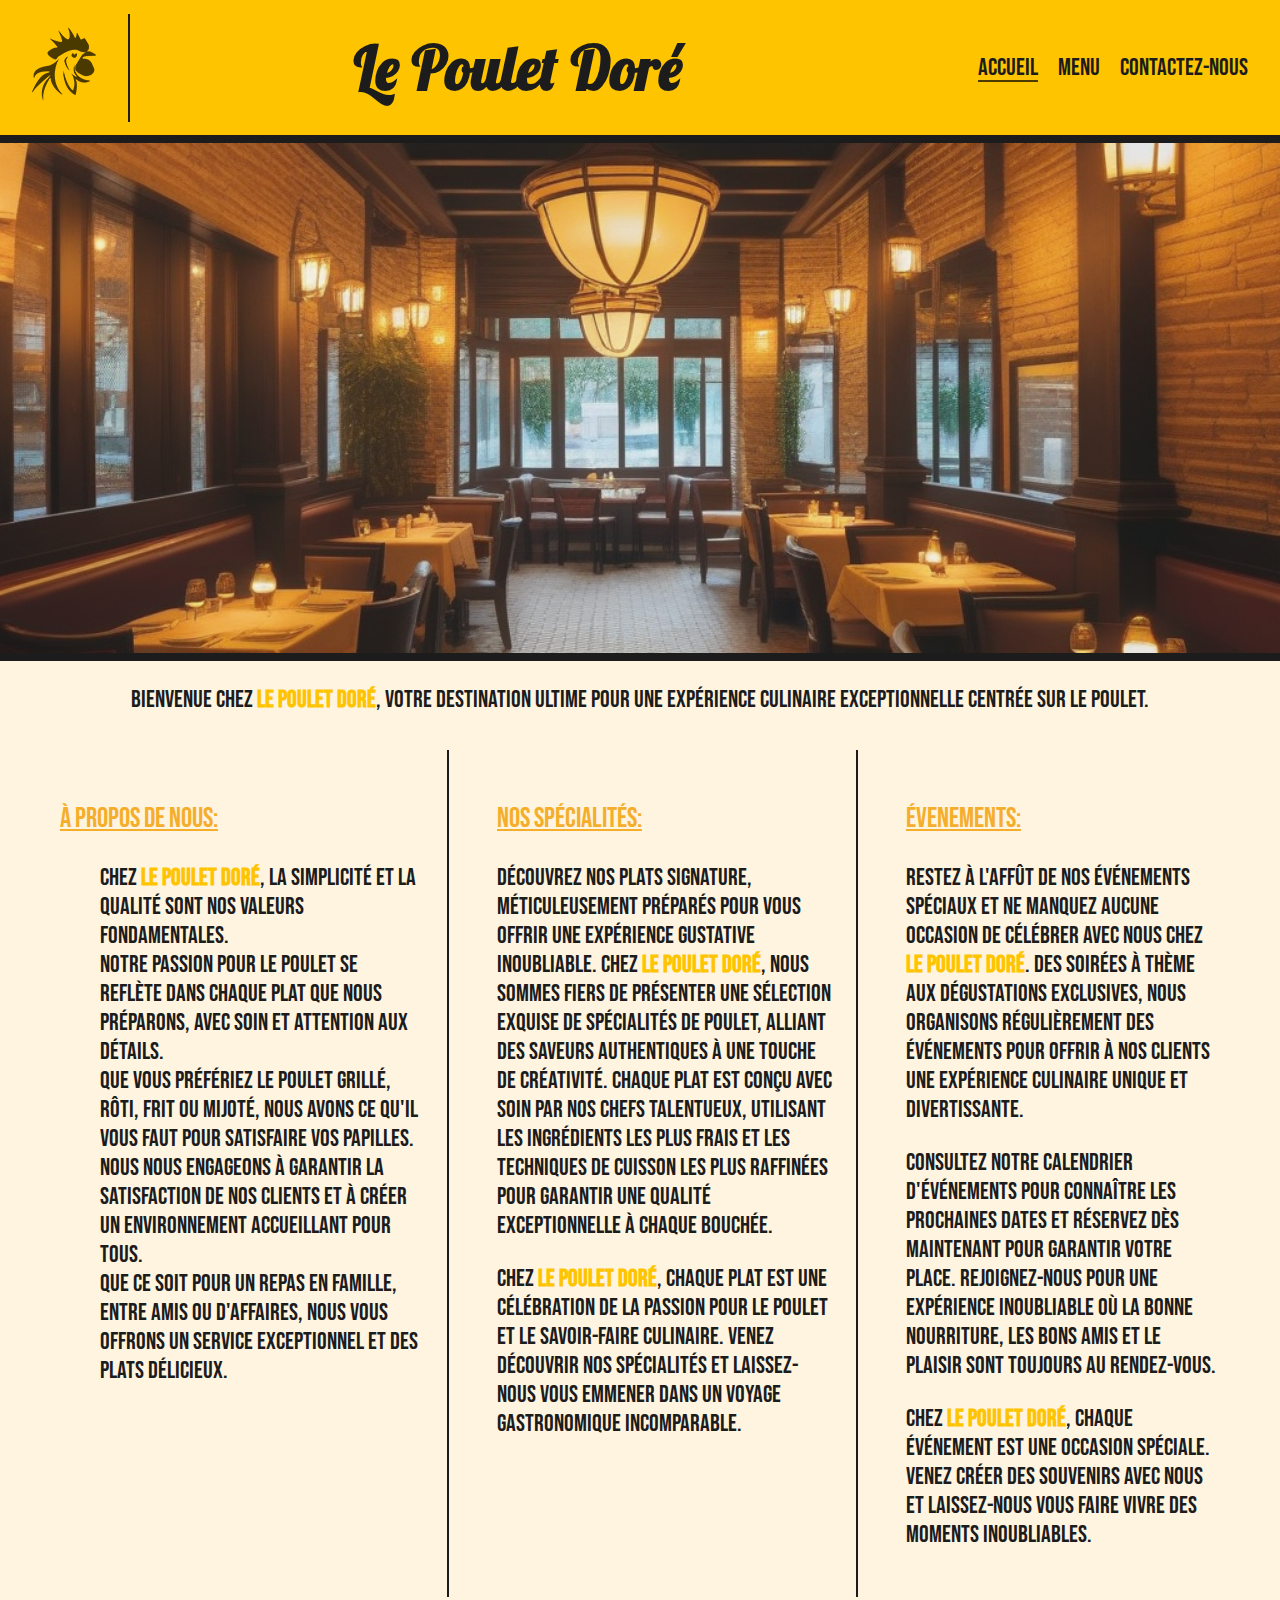
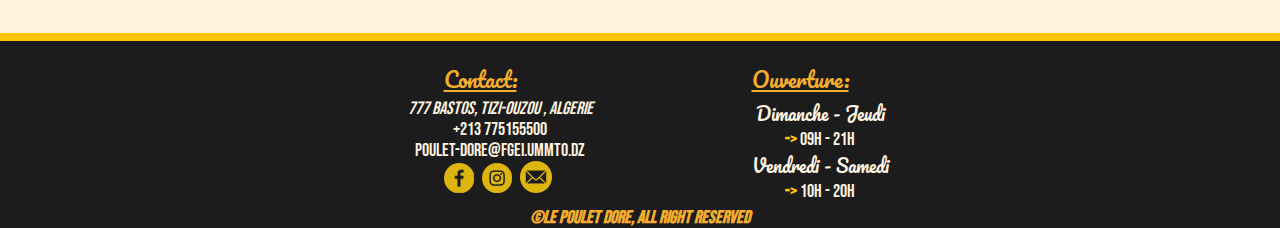
==== commit baed497c: "copyright" ====
--- a/index.html
+++ b/index.html
@@ -147,7 +147,7 @@
         </div>
     </main>
     <hr class="footer">
-
+    
     <footer>
         <section class="contact">
             <h3>Contact:</h3>
@@ -180,7 +180,6 @@
                 </li>
             </ul>
         </section>
-        <em>&COPY;<a href="index.html">Le Poulet dore</a>, All Right Reserved</em>
         <section class="horraire">
             <h3>Ouverture:</h3>
             <ul>
@@ -198,8 +197,9 @@
                 </li>
             </ul>
         </section>
-
+    
+        <em>&COPY;<a href="index.html">Le Poulet dore</a>, All Right Reserved</em>
     </footer>
-</body>
-
-</html>+    </body>
+    
+    </html>--- a/style.css
+++ b/style.css
@@ -297,8 +297,6 @@
 
 main.menu details>ul>li {
     background-color: #ffebcc;
-    perspective: 1000px;
-
     width: 300px;
     height: 300px;
     border-radius: 25px;
@@ -306,21 +304,38 @@
     margin: 10px 5px;
 
     position: relative;
-    transform-style: preserve-3d;
 
     transition: box-shadow ease-in-out .3s,
         transform ease-in-out .5s;
 }
 
 main.menu details>ul>li:hover {
-    transform: translateY(-7px) rotateY(180deg);
+    transform: translateY(-7px);
     box-shadow: 0 7px #504f4f;
+}
+
+main.menu details>ul>li .flip-card-interne {
+    position: absolute;
+    transform-style: preserve-3d;
+    perspective: 1000px;
+
+    width: 300px;
+    height: 300px;
+
+    transition: transform ease-in-out .3s;
+    bottom: 0;
+}
+
+main.menu details>ul>li:hover .flip-card-interne{
+    transform: rotateY(180deg);
 }
 
 main.menu details>ul>li .flip-card-avant,
 main.menu details>ul>li .flip-card-avant img,
 main.menu details>ul>li .flip-card-arriere {
     border-radius: 25px;
+    -webkit-backface-visibility: hidden;
+    backface-visibility: hidden;
 }
 
 main.menu details>ul>li .flip-card-avant,
@@ -328,26 +343,19 @@
     position: absolute;
     width: 100%;
     height: 100%;
-    -webkit-backface-visibility: hidden;
-    backface-visibility: hidden;
-}
-
-main.menu details>ul>li .flip-card-avant {
-    transition: opacity .5s ease-in-out;
-    opacity: 1
 }
 
 main.menu details>ul>li:hover .flip-card-avant {
-    opacity: 0;
+    visibility: hidden;
+    box-shadow: 0 7px #504f4f;
 }
 
 main.menu details>ul>li .flip-card-arriere {
-    opacity: 0;
-    transition: display .5s ease-in-out;
+    visibility: hidden;
 }
 
 main.menu details>ul>li:hover .flip-card-arriere {
-    opacity: 1;
+    visibility: visible;
     transform: rotateY(180deg);
 }
 
@@ -399,6 +407,7 @@
 }
 
 footer {
+    position: relative;
     display: grid;
 
     background: #1c1c1c;
@@ -434,8 +443,7 @@
 }
 
 footer em{
-    position: absolute;
-    margin-top: 145px;
+    margin: auto;
 }
 
 h2,
@@ -584,6 +592,13 @@
 
     footer .horraire {
         grid-column: 3 / 4;
+    }
+
+    footer em {
+        position: relative;
+        grid-column: 2 / 3;
+        grid-row: 2 / 3;
+        left: 50%;
     }
 }
 
@@ -697,6 +712,11 @@
     footer {
         grid-template-columns: auto auto;
     }
+
+    footer em {
+        position:relative;
+        left: 50%
+    }
 }
 
 /* Petit telephones */
@@ -808,4 +828,9 @@
     footer {
         grid-template-columns: auto;
     }
+
+    footer em {
+        position: relative;
+        left: 20px;
+    }
 }